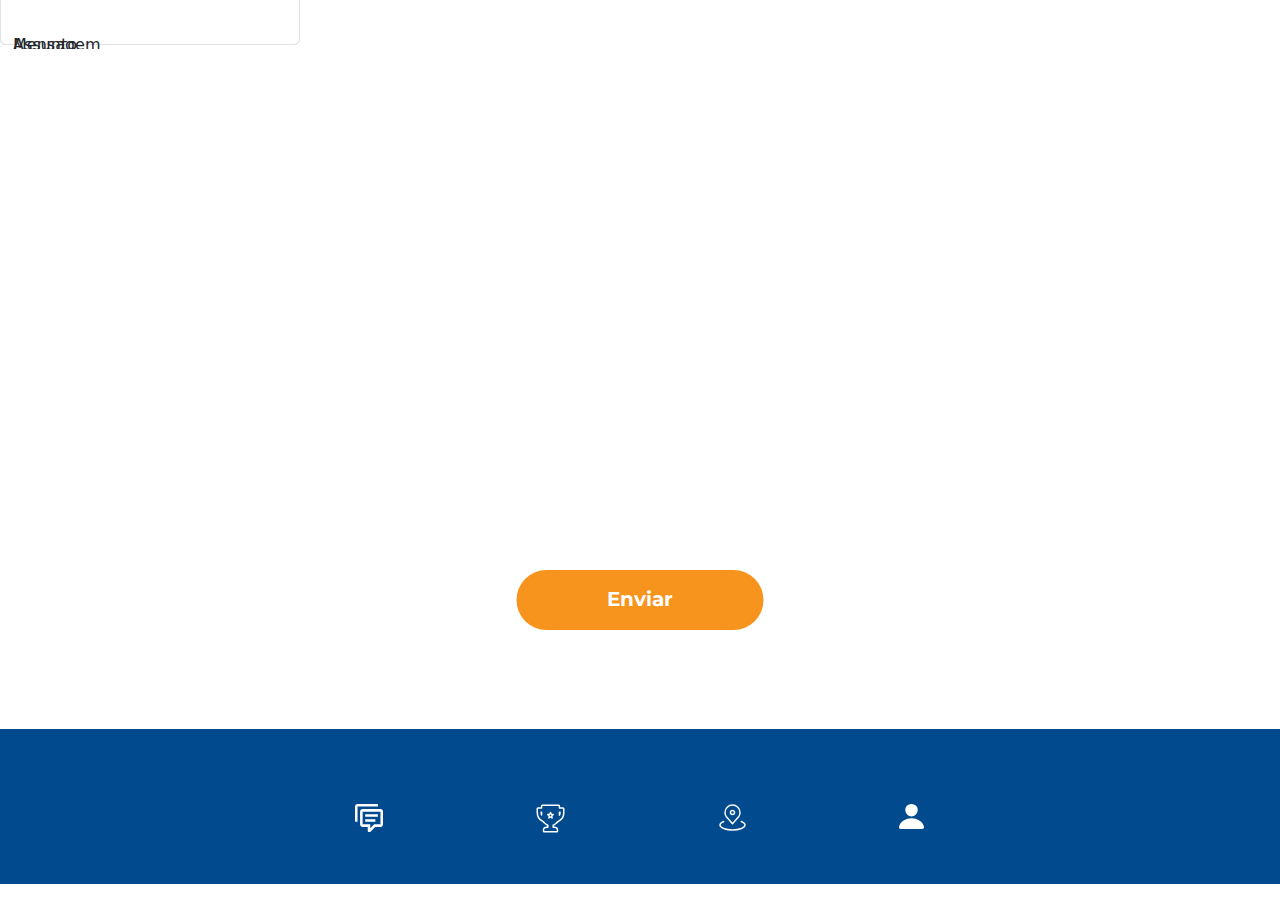
==== avaliacao.html @ e8deaa8e "att css" ====
<!DOCTYPE html>
<html lang="pt-br">

<head>
    <meta charset="UTF-8">
    <meta http-equiv="X-UA-Compatible" content="IE=edge">
    <meta name="viewport" content="width=device-width, initial-scale=1.0">
    <link rel="stylesheet" href="assets/css/style.css">
    <link rel="preconnect" href="https://fonts.googleapis.com">
    <link rel="preconnect" href="https://fonts.gstatic.com" crossorigin>
    <link href="https://fonts.googleapis.com/css2?family=Abel&family=Montserrat:wght@100;400;500&display=swap"
        rel="stylesheet">
    <link rel="stylesheet" href="bootstrap-5.3.0-alpha3-dist/css/bootstrap.css">
    <link href="/assets/img/logo-rodape.svg" rel="icon">
    <title>Self Check</title>

<body>

        <form action="">
            <div class="avaliacoes">
                <div class="form-floating mb-3" style="width: 300px;">
                    <input type="text" class="form-control" id="assunto" placeholder="name@example.com">
                    <label for="floatingInput">Assunto</label>

                </div>
                <div class="form-floating" style="width: 300px;">
                    <input type="text" class="form-control" id="mensagem" placeholder="Password">
                    <label for="floatingPassword">Mensagem</label>
                </div>
            </div>

            <button type="submit" class="cadastrobtt">
                <div class="cadastrobtt2">Enviar</div>
            </button>

        </form>

        <div>
            <footer>
                <ul id="rodape">
                    <li id="icon-forum">
                        <img src="img/icon-forum-vazio.svg" alt="">
                    </li>
                    <li id="icon-pontos">
                        <img src="img/icon-pontos-vazio.svg" alt="">
                    </li>
                    <li id="icon-checkin">
                        <img src="img/icon-checkin-vazio.svg" alt="">
                    </li>
                    <li id="icon-perfil">
                        <img src="img/icon-perfil-preenchido.svg" alt="">
                    </li>
                </ul>
            </footer>
        </div>


</body>
<script src="assets/js/script.js"></script>

</html>
---- assets/css/style.css ----
@charset "UTF-8";

       * {
           margin: 0px;
           padding: 0px;
           box-sizing: border-box;
       }

       body {
           background: #F9F9F9;
       }

       /*Home*/
       #home {
           box-sizing: border-box;
           margin: 0px;
           padding: 0px;
           position: relative;
           width: 100%;
           height: auto;
           max-height: 300px;
           background-color: #F9F9F9;
       }

       #logo-1 {
           position: absolute;
           width: 80%;
           max-width: 337px;
           height: auto;
           left: 50%;
           transform: translateX(-50%);
           top: 60px;
           align-items: center;
       }

       #self-check {
           position: absolute;
           width: 90%;
           max-width: 149px;
           height: auto;
           left: 50%;
           transform: translateX(-50%);
           top: 270px;

           font-family: 'Montserrat', sans-serif;
           font-size: 16px;
           font-weight: 700;
           font-size: 24px;
           line-height: 157.9%;

           color: #004A8D;

           text-shadow: 0px 4px 4px rgba(0, 0, 0, 0.25);
       }

       #texto-inicio {
           position: absolute;
           width: 90%;
           height: auto;
           left: 50%;
           transform: translateX(-50%);
           top: 350px;

           font-family: 'Abel', sans-serif;
           font-style: normal;
           font-weight: 400;
           font-size: 16px;
           line-height: 157.9%;
           text-align: center;

           color: #000000;
       }

       #faca-seu-checkin {
           position: absolute;
           width: 90%;
           max-width: 247px;
           height: 55px;
           left: 50%;
           transform: translateX(-50%);
           top: 540px;
           border-radius: 30px;
           background-color: #004A8D;
           border: none;

           font-family: 'Montserrat',
               sans-serif;
           font-style: normal;
           font-weight: 700;
           font-size: 18px;
           line-height: 157.9%;
           color: #FFFFFF;
           cursor: pointer;
       }

       #logo-rodape {
           position: absolute;
           left: 50%;
           top: 650px;
           padding-bottom: 0%;
           transform: translateX(-50%) translateY(-50%);
       }

       /* Perfil */

       /*#perfil {
           box-sizing: border-box;
           margin: 0px;
           padding: 0px;
           position: relative;
           width: 100%;
           height: auto;
           background-color: #F9F9F9;
       }*/

       #foto-fundo-perfil {
           position: relative;
           width: 100%;
           height: 50%;
           box-sizing: border-box;
           left: 0;
           top: -50px;

       }

       #sobrepor {
           position: absolute;
           width: 75%;
           max-width: 374px;
           height: 350px;
           left: 50%;
           top: 50%;
           opacity: 1;
           position: absolute;
           background: #FFFFFF;
           box-shadow: 1px 1px 50px rgba(0, 0, 0, 0.25);
           border-radius: 20px;
           padding: 20px;
           transform: translateX(-50%) translateY(-50%);
       }


       #foto-perfil {
           position: absolute;
           width: 150px;
           height: 150px;
           left: 50%;
           top: -10px;
           z-index: 2;
           transform: translate(-50%, -50%);
       }

       #icon-edit {
           position: absolute;
           width: 40px;
           height: 40px;
           left: 79%;
       }

       #nome-usuario-perfil {
           position: absolute;
           width: 100%;
           height: auto;
           left: 0%;
           top: 80px;

           font-family: 'Montserrat', sans-serif;
           font-style: normal;
           font-weight: 400;
           font-size: 16px;
           line-height: 24px;

           text-align: center;
           letter-spacing: 0.01em;

           color: #263238;
       }

       #email-usuario-perfil {
           position: absolute;
           width: 100%;
           height: auto;
           left: 0%;
           top: 100px;

           font-family: 'Montserrat', sans-serif;
           font-style: normal;
           font-weight: 400;
           font-size: 12px;
           line-height: 157.9%;

           text-align: center;

           color: #888888;
       }

       #icon-checkin2 {
           position: absolute;
           left: 70px;
           right: auto;
           top: 145px;
           bottom: 23.24%;
       }

       #check-ins {
           position: absolute;
           width: 105px;
           height: 22px;
           left: 105px;
           top: 145px;

           font-family: 'Montserrat';
           font-style: normal;
           font-weight: 400;
           font-size: 14px;
           line-height: 157.9%;
           /* or 22px */


           color: #666666;
       }

       #icon-posts {
           position: absolute;
           width: 24px;
           height: 50px;
           left: 65px;
           top: 185px;
       }

       #posts {
           position: absolute;
           width: 105px;
           height: 22px;
           left: 105px;
           top: 180px;

           font-family: 'Montserrat', sans-serif;
           font-style: normal;
           font-weight: 400;
           font-size: 14px;
           line-height: 157.9%;

           color: #666666;
       }

       #icon-phone {
           position: absolute;
           width: 23px;
           left: 66px;
           right: 78.99%;
           top: 197px;
           bottom: 14.34%;
       }

       #telefone {
           position: absolute;
           width: 93px;
           height: 22px;
           left: 105px;
           top: 197px;

           font-family: 'Montserrat', sans-serif;
           font-style: normal;
           font-weight: 400;
           font-size: 14px;
           line-height: 157.9%;
           /* or 22px */

           color: #666666;
       }

       .test {
           left: 50%;
           transform: translate(-50%, -50%);
       }

       #button-sair-perfil {
           position: absolute;
           width: 50%;
           height: 45px;
           left: 25%;
           top: 325px;
           border: none;

           background: #F7941E;
           border-radius: 30px;

           font-family: 'Montserrat', sans-serif;
           font-style: normal;
           font-weight: 700;
           font-size: 18px;
           line-height: 157.9%;
           color: #FFFFFF;
       }

       #rodape {
           position: fixed;
           bottom: 0;
           width: 100%;
           padding: 4%;
           display: flex;
           flex-direction: row;
           justify-content: center;
           background: #004A8D;
       }

       #corpo li {
           margin-top: 2%;
           list-style-type: none;
       }

       #rodape li {
           margin-top: 2%;
           list-style-type: none;
       }

       #icon-forum {
           margin-right: 13%;
       }

       #icon-pontos {
           margin-right: 13%;
       }

       #icon-checkin {
           margin-right: 0%;
       }

       #icon-perfil {
           margin-left: 13%;
       }


       /* Check In */

       @media only screen and (max-width: 600px) {

           #mapa {
               position: fixed;
               top: 0;
               left: 0;
               height: 100vh;
               width: 100vw;
               border-radius: 20px;
           }


           .botao-checkin button {
               position: absolute;
               width: 166px;
               height: 45px;
               left: 50%;
               transform: translateX(-50%) translateY(-50%);
               top: 80%;
               border: none;
               border-radius: 30px;
               font-family: 'Montserrat';
               font-style: normal;
               font-weight: 700;
               font-size: 18px;
               line-height: 20px;
               color: #F8F8F8;
           }

           .botao-checkin.disabled {
               background-color: #f0f0f0;
               color: #777;
               cursor: default;
           }


           .popup {
               display: none;
               position: absolute;
               width: 335px;
               height: 340px;
               top: 50%;
               left: 50%;
               transform: translate(-50%, -50%);
               background-color: #fff;
               padding: 20px;
               border: 1px solid #ccc;
               border-radius: 20px;
               z-index: 1000;
           }

           .popup img {
               position: absolute;
               left: 43%;
               right: 41.55%;
               top: 50px;
               bottom: 53.79%;
               border: none;
           }

           .popup h2 {
               position: absolute;
               width: 310px;
               height: 45px;
               left: 40px;
               top: 150px;

               font-family: 'Montserrat';
               font-style: normal;
               font-weight: 700;
               font-size: 25px;
               line-height: 20px;
               /* or 80% */

               text-align: center;

               color: rgba(247, 148, 30, 0.87);
           }

           .popup h3 {
               position: absolute;
               width: 310px;
               height: 45px;
               left: 40px;
               top: 180px;

               font-family: 'Montserrat';
               font-style: normal;
               font-weight: 700;
               font-size: 25px;
               line-height: 20px;
               /* or 80% */

               text-align: center;

               color: rgba(247, 148, 30, 0.87);
           }

           .popup button {
               position: absolute;
               width: 166px;
               height: 45px;
               left: 121px;
               top: 280px;
               border: none;

               background: #F7941E;
               border-radius: 30px;

               font-family: 'Montserrat';
               font-style: normal;
               font-weight: 700;
               font-size: 25px;
               line-height: 20px;
               /* identical to box height, or 80% */

               text-align: center;

               color: #F8F8F8;
           }
       }


       /*login*/

       #login-file {
           box-sizing: border-box;
           margin: 0px;
           padding: 0px;
           position: relative;
           width: 100%;
           height: auto;
       }

       .login1 {
           position: absolute;
           left: 50%;
           top: 100%;
           transform: translateX(-50%) translateY(-50%);
       }


       .loginbtt {
           position: absolute;
           width: 247px;
           height: 60px;
           left: 50%;
           top: 520px;
           background: #004A8D;
           border-radius: 30px;
           border: none;
           transform: translateX(-50%) translateY(-50%);
       }

       .loginbtt2 {
           text-align: center;
           font-family: 'Montserrat';
           font-style: normal;
           font-weight: 700;
           font-size: 20px;
           line-height: 157.9%;
           color: #FFFFFF;
       }

       .cadastrobtt {
           position: absolute;
           width: 247px;
           height: 60px;
           left: 50%;
           top: 600px;
           background: #F7941E;
           border-radius: 30px;
           border: none;
           transform: translateX(-50%) translateY(-50%);
       }

       .cadastrobtt2 {
           text-align: center;
           top: 50px;
           left: 25px;
           font-family: 'Montserrat';
           font-style: normal;
           font-weight: 700;
           font-size: 20px;
           line-height: 157.9%;
           color: #FFFFFF;
       }

       #logo-2 {
           position: absolute;
           width: 80%;
           max-width: 337px;
           height: auto;
           left: 50%;
           transform: translateX(-50%) translateY(-50%);
           top: 380%;
           align-items: center;
       }

       .voltar {
           text-decoration: none;
           color: #000000;
           top: 50%;
           transform: translateX(-50%) translateY(-50%);
       }

       #logo-rodape-login {
           position: absolute;
           width: 33px;
           height: 21px;
           left: 50%;
           top: 700px;
           padding-bottom: 0%;
           transform: translateX(-50%) translateY(-50%);
       }

       /* Avaliações */

       .avaliacoes {
           box-sizing: border-box;
           margin: 0px;
           padding: 0px;
           position: relative;
           width: 100%;
           height: auto;
       }

       #assunto {
           position: absolute;
           left: 50%;
           top: 50%;
           transform: translateX(-50%) translateY(-50%);
       }

       #mensagem {
           position: absolute;
           left: 50%;
           top: 100%;
           transform: translateX(-50%) translateY(-50%);
       }


       /* Pontos (Alunos) */

       @media screen and (max-width: 768px) {
           .mini-perfil {
               width: 362px;
               height: 118px;
               background: rgba(255, 255, 255, 1);
               opacity: 1;
               position: absolute;
               top: 40px;
               left: 7px;
               border-top-left-radius: 20px;
               border-top-right-radius: 20px;
               border-bottom-left-radius: 20px;
               border-bottom-right-radius: 20px;
               box-shadow: 1px 1px 50px rgba(0, 0, 0, 0.25);
               overflow: hidden;
           }

           .mini-perfil-image1 {
               position: absolute;
               left: 20px;
               bottom: 15px;
           }

           .mini-perfil-image2 {
               position: absolute;
               left: 305px;
               bottom: 60px;
           }

           .mini-perfil-foto1 {
               width: 83px;
               height: 83px;
           }

           .mini-perfil-foto2 {
               width: 45px;
               height: 45px;
           }

           .mini-perfil-texto1 {
               position: absolute;
               left: 120px;
               bottom: 60px;
           }

           .mini-perfil-texto2 {
               position: absolute;
               left: 120px;
               bottom: 45px;
           }

           .mini-perfil-texto3 {
               position: absolute;
               left: 120px;
               bottom: 20px;
           }

           .mini-perfil-id1 {
               font-family: 'Montserrat';
               font-style: normal;
               font-weight: 400;
               font-size: 17px;
               line-height: 24px;
           }

           .mini-perfil-id2 {
               font-family: 'Montserrat';
               font-style: normal;
               font-weight: 400;
               font-size: 9px;
               line-height: 157.9%;
               color: #888888;
           }

           #pontos {
               font-family: 'Montserrat';
               font-style: normal;
               font-weight: 500;
               font-size: 13px;
               line-height: 15px;
               letter-spacing: 0.05em;
               color: #000000;
           }

           .recompensa-pontos1 {
               box-sizing: border-box;
               position: absolute;
               width: 359px;
               height: 120px;
               top: 200px;
               left: 9px;
               background: #FFFFFF;
               border: 1px solid #EAEAEA;
               box-shadow: 2px 1px 5px rgba(0, 0, 0, 0.15);
               border-radius: 5px;
               overflow: hidden;
           }

           .recompensa-pontos1-image {
               position: absolute;
               left: 10px;
               bottom: 37px;
           }

           .recompensa-pontos1-foto {
               width: 63px;
               height: 59px;
           }

           .recompensa-pontos1-texto1 {
               position: absolute;
               width: 150px;
               height: 17px;
               left: 80px;
               top: 26px;
           }

           .recompensa-pontos1-ts1 {
               font-family: 'Montserrat';
               font-style: normal;
               font-weight: 700;
               font-size: 14px;
               line-height: 17px;
           }

           .recompensa-pontos1-foto1 {
               width: 380px;
               height: 8px;
           }

           .recompensa-pontos2 {
               box-sizing: border-box;
               position: absolute;
               width: 359px;
               height: 120px;
               top: 360px;
               left: 9px;
               background: #FFFFFF;
               border: 1px solid #EAEAEA;
               box-shadow: 2px 1px 5px rgba(0, 0, 0, 0.15);
               border-radius: 5px;
               overflow: hidden;
           }

           .recompensa-pontos1-texto2 {
               position: absolute;
               width: 315px;
               height: 25px;
               left: 80px;
               top: 44px;
           }

           .recompensa-pontos1-ts2 {
               font-family: 'Montserrat';
               font-style: normal;
               font-weight: 400;
               font-size: 11px;
               line-height: 25px;
           }

           .recompensa-pontos1-texto3 {
               position: absolute;
               width: 33px;
               height: 13px;
               left: 160px;
               top: 85px;
           }

           .recompensa-pontos1-ts3 {
               font-family: 'RocknRoll One';
               font-style: normal;
               font-weight: 400;
               font-size: 7px;
               line-height: 12px;
               letter-spacing: 0.05em;
               color: #000000;
           }

           .recompensa-pontos1-texto4 {
               position: absolute;
               width: 76px;
               height: 15px;
               left: 266px;
               top: 5px;
           }

           .recompensa-pontos1-ts4 {
               font-family: 'Montserrat';
               font-style: normal;
               font-weight: 500;
               font-size: 12px;
               line-height: 15px;
               letter-spacing: 0.05em;
               color: #000000;
           }

           .recompensa-pontos3 {
               box-sizing: border-box;
               position: absolute;
               width: 359px;
               height: 120px;
               top: 520px;
               left: 9px;
               background: #FFFFFF;
               border: 1px solid #EAEAEA;
               box-shadow: 2px 1px 5px rgba(0, 0, 0, 0.15);
               border-radius: 5px;
               overflow: hidden;
           }

           .progresso-barra {
               position: absolute;
               top: 92px;
               left: 25px;
               width: 300px;
               height: 10px;
               background-color: #ddd;
               border-radius: 10px;
           }

           .progresso-barra div {
               height: 100%;
               text-align: right;
               padding: 0 10px;
               line-height: 10px;
               width: 0;
               background-color: #4caf50;
               color: white;
               border-radius: 10px;
           }

           .progresso-label {
               font-size: 11px;
               text-align: center;
           }

           .progresso-barra2 {
               position: absolute;
               top: 92px;
               left: 25px;
               width: 300px;
               height: 10px;
               background-color: #ddd;
               border-radius: 10px;
           }

           .progresso-barra2 div {
               height: 100%;
               text-align: right;
               padding: 0 10px;
               line-height: 10px;
               width: 0;
               background-color: #4caf50;
               color: white;
               border-radius: 10px;
           }

           .progresso-label2 {
               font-size: 11px;
               text-align: center;
           }

           .progresso-barra3 {
               position: absolute;
               top: 92px;
               left: 25px;
               width: 300px;
               height: 10px;
               background-color: #ddd;
               border-radius: 10px;
           }

           .progresso-barra3 div {
               height: 100%;
               text-align: right;
               padding: 0 10px;
               line-height: 10px;
               width: 0;
               background-color: #4caf50;
               color: white;
               border-radius: 10px;
           }

           .progresso-label3 {
               font-size: 11px;
               text-align: center;
           }
       }

       /* Cadastro */

       #logo3 {
           position: absolute;
           left: 50%;
           top: 10rem;
           transform: translateX(-50%) translateY(-50%);
       }

       .cadastrobtt-2 {
           position: absolute;
           width: 247px;
           height: 60px;
           left: 50%;
           transform: translateX(-50%) translateY(-50%);
           top: 700px;
           background: #F7941E;
           border-radius: 30px;
           border: none;
       }

       #logo-rodape-cadastro {
           position: absolute;
           left: 50%;
           top: 770px;
           padding-bottom: 0%;
           transform: translateX(-50%) translateY(-50%);
       }

       .login2 {
           position: absolute;
           left: 50%;
           transform: translateX(-50%) translateY(-50%);
           top: 150px;
       }

       .check {
           overflow: hidden;
           display: flex;
           margin-top: -225px;
       }

       .btt {
           position: absolute;
           display: flex;
           z-index: 1;
           left: 150px;
           top: 600px;
       }

       /* Check in */

       .camera {
           top: -50px
       }

       .scan {
           position: relative;
           display: flex;
           align-items: center;
           flex-direction: column;
           z-index: 2;

       }

       .scan {
           position: relative;
           width: 209px;
           height: 200px;
           top: 249px;
           left: 93px;
           overflow: hidden;

       }

       .scan::after {
           content: '';
           position: absolute;
           inset: 20px;
           top: 0;
           left: 0;
           width: calc(100% -50px);
           height: 2px;
           background: #3BCC52;
           filter: drop-shadow(0 0 20px #3bcc52) drop-shadow(0 0 60px #3bcc52);
           animation: animate 4s ease-in-out infinite;
       }


       @keyframes animate {

           0%,
           100% {
               top: 5px;
           }

           50% {
               top: calc(100% - 20px);
           }
       }


       .border {
           position: absolute;
           width: 200px;
           display: flex;
           z-index: 3;
           top: 250px;
           left: 95px;
       }


       .btt {
           align-items: center;
           display: flex;
           position: absolute;
           width: 150px;
           height: 63px;
           left: 120px;
           top: 500px;
           background: #004A8D;
           border-radius: 30px;
           border: none;
       }

       .btt2 {

           font-family: 'Montserrat';
           font-style: normal;
           font-weight: 700;
           font-size: 20px;
           margin-left: 25px;
           line-height: 157.9%;
           color: #FFFFFF;
       }

       .back {
           background-color: #000000;
           width: 500;
           height: 860px;
       }

       /* Forum */

       @media only screen and (max-width: 600px) {

           .perfil-criar-post {
               width: 400px;
               height: 118px;
               background: #004A8D;
               opacity: 1;
               position: absolute;
               top: 40px;
               left: 7px;
               border-top-left-radius: 20px;
               border-top-right-radius: 20px;
               border-bottom-left-radius: 20px;
               border-bottom-right-radius: 20px;
               box-shadow: 1px 1px 50px rgba(0, 0, 0, 0.25);
               overflow: hidden;
           }

           .criar-post-image1 {
               position: absolute;
               left: 9px;
               bottom: 15px;
           }

           .criar-post-foto1 {
               width: 50px;
               height: 83px;
           }

           .campo-texto {
               padding: 10px;
               gap: 10px;
               border-radius: 40px;
               border: px solid #fff;
               box-shadow: 0 0 10px rgba(0, 0, 0, 0.1);
               background-color: #fff;
               width: 200px;
               height: 40px;
               margin: 30px 70px;
               font-family: 'Montserrat' sans-serif;

           }

           .campo-texto textarea {
               width: 200px;
               height: 34px;
               resize: none;
               border-radius: 15px;
               border-top: 1px solid #ffffff;
               border-bottom: 1px solid #ffffff;
               border-left: 1px solid #ffffff;
               border-right: 1px solid #ffffff;
               outline: none;
               font-family: 'Montserrat' sans-serif;
           }


           .btn-post {
               position: absolute;
               width: 90px;
               height: 50px;
               left: 300px;
               top: 7px;
               margin: 30px auto;
               background: #FF6934;
               border-radius: 40px;
               color: #fff;
               border: none;
           }

           #messages {
               font-family: 'Montserrat' sans-serif;
               font-style: normal;
               font-weight: 700;
               font-size: 14px;
               line-height: 16px;
               display: flex;
               align-items: center;
               letter-spacing: 0.05em;

               color: #000000;
           }



           .relogio-forum {
               position: absolute;
               width: 20px;
               height: 20px;
               left: 80px;
               top: 190px;
               color: #808080;
           }

           .p1 {
               position: absolute;
               width: 15px;
               height: 15px;
               left: 108px;
               top: 176px;
               color: #808080;
           }

           .setad-forum {
               position: absolute;
               width: 20px;
               height: 20px;
               left: 160px;
               top: 191px;
               color: #808080;
           }

           .p2 {
               position: absolute;
               width: 15px;
               height: 15px;
               left: 185px;
               top: 176px;
               color: #808080;
           }

           .caixa-forum {
               position: absolute;
               width: 20px;
               height: 20px;
               left: 230px;
               top: 191px;
               color: #808080;
           }

           .p3 {
               position: absolute;
               width: 15px;
               height: 15px;
               left: 260px;
               top: 176px;
               color: #808080;
           }

           .messages {
               box-sizing: border-box;
               position: absolute;
               width: 381px;
               height: 130px;
               top: 240px;
               left: 9px;
               background: #FFFFFF;
               border: 1px solid #EAEAEA;
               box-shadow: 2px 1px 5px rgba(0, 0, 0, 0.15);
               border-radius: 5px;
               overflow: hidden;
               font-family: 'Montserrat' sans-serif;

           }

           .img2-forum-perfil {
               position: absolute;
               left: 9px;
               bottom: 55px;
           }

           .foto2-forum-perfil {
               width: 55px;
               height: 55px;
               border-radius: 50%;
           }

           .palavras-forum h2 {
               position: absolute;
               width: 110px;
               height: 15px;
               left: 75px;
               top: 9px;

               font-family: 'Montserrat' sans-serif;
               font-style: normal;
               font-weight: 400;
               font-size: 13px;
               line-height: 15px;
               display: flex;
               align-items: center;
               letter-spacing: 0.05em;

               color: #000000;
           }

           .palavras-forum p {
               position: absolute;
               width: 81px;
               height: 25px;
               left: 75px;
               top: 20px;

               font-family: 'Montserrat' sans-serif;
               font-style: normal;
               font-weight: 400;
               font-size: 10px;
               line-height: 12px;
               display: flex;
               align-items: center;
               letter-spacing: 0.05em;

               /* Subtitle text color */

               color: #808080;
           }

           .palavras-forum h1 {
               position: absolute;
               width: 270xpx;
               height: 20px;
               left: 70px;
               top: 50px;

               font-family: 'Montserrat' sans-serif;
               font-style: normal;
               font-weight: 750;
               font-size: 18px;
               line-height: 16px;
               display: flex;
               align-items: center;
               letter-spacing: 0.05em;

               color: #000000;
           }

           .olho-forum {
               position: absolute;
               width: 15px;
               height: 15px;
               left: 210px;
               top: 5px;

           }

           .batep-forum {
               position: absolute;
               width: 15px;
               height: 15px;
               left: 270px;
               top: 5px;
           }

           .seta-forum {
               position: absolute;
               width: 15px;
               height: 15px;
               left: 320px;
               top: 5px;
           }

           .p4 {
               position: absolute;
               width: 15px;
               height: 15px;
               left: 230px;
               top: -8px;
           }

           .p5 {
               position: absolute;
               width: 15px;
               height: 15px;
               left: 290px;
               top: -8px;
           }

           .p6 {
               position: absolute;
               width: 15px;
               height: 15px;
               left: 335px;
               top: -8px;
           }
       }
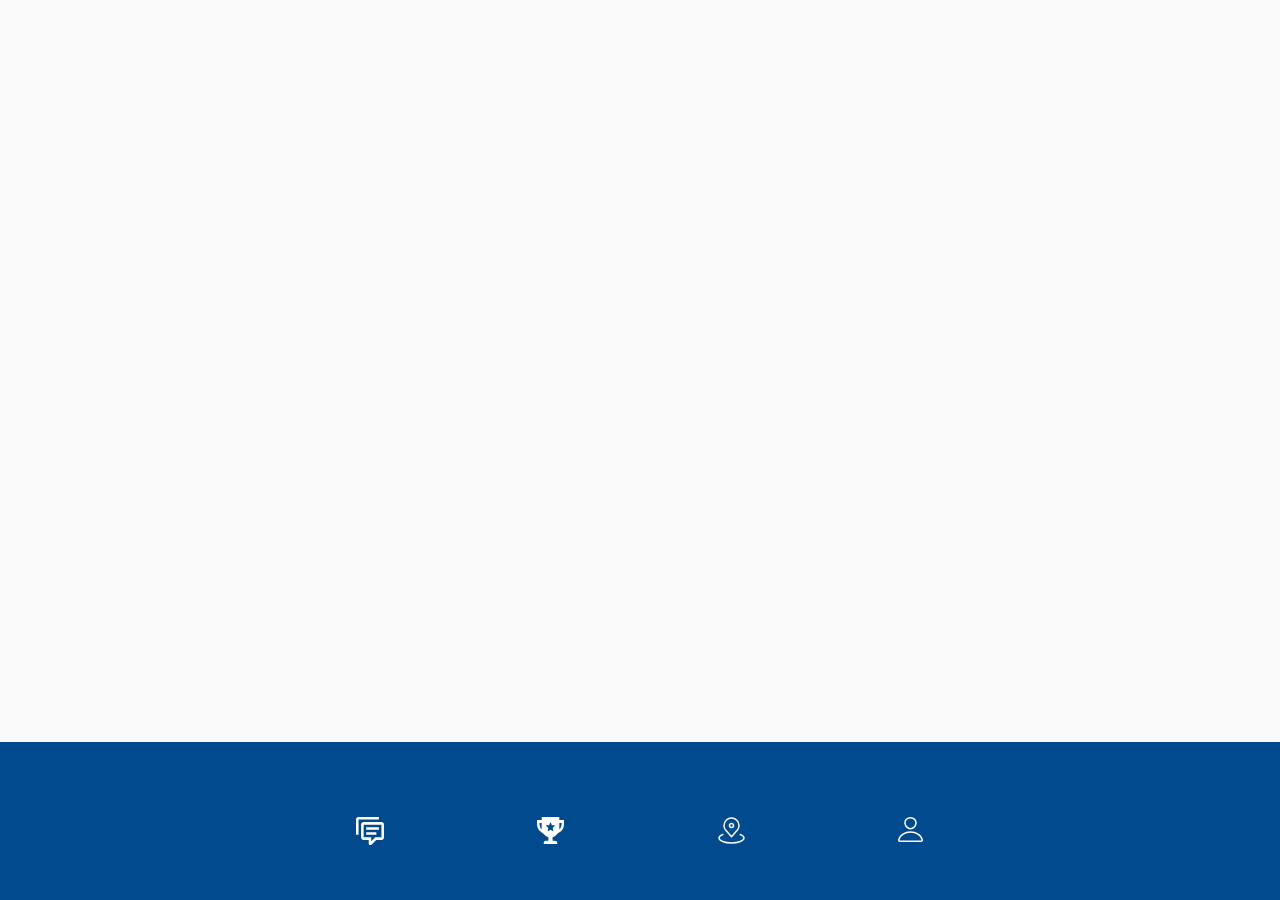
==== commit b05ca866: "att boss" ====
--- a/avaliacao.html
+++ b/avaliacao.html
@@ -1,61 +1,40 @@
 <!DOCTYPE html>
-<html lang="pt-br">
+<html lang="en">
 
 <head>
     <meta charset="UTF-8">
     <meta http-equiv="X-UA-Compatible" content="IE=edge">
     <meta name="viewport" content="width=device-width, initial-scale=1.0">
-    <link rel="stylesheet" href="assets/css/style.css">
+    <link rel="stylesheet" href="assets/css/temp.css">
     <link rel="preconnect" href="https://fonts.googleapis.com">
     <link rel="preconnect" href="https://fonts.gstatic.com" crossorigin>
     <link href="https://fonts.googleapis.com/css2?family=Abel&family=Montserrat:wght@100;400;500&display=swap"
         rel="stylesheet">
-    <link rel="stylesheet" href="bootstrap-5.3.0-alpha3-dist/css/bootstrap.css">
     <link href="/assets/img/logo-rodape.svg" rel="icon">
     <title>Self Check</title>
+</head>
 
 <body>
+    
+    <footer>
+        <ul id="rodape">
+            <li id="icon-forum">
+                <img src="img/icon-forum-vazio.svg" alt="">
+            </li>
+            <li id="icon-pontos">
+                <img src="img/icon-pontos-preenchido.svg" alt="">
+            </li>
+            <li id="icon-checkin">
+                <img src="img/icon-checkin-vazio.svg" alt="">
+            </li>
+            <li id="icon-perfil">
+                <img src="img/icon-perfil-vazio.svg" alt="">
+            </li>
+        </ul>
+    </footer>
+    
+    <script src="/assets/js/pontos.js"></script>
+    
+</body>
 
-        <form action="">
-            <div class="avaliacoes">
-                <div class="form-floating mb-3" style="width: 300px;">
-                    <input type="text" class="form-control" id="assunto" placeholder="name@example.com">
-                    <label for="floatingInput">Assunto</label>
-
-                </div>
-                <div class="form-floating" style="width: 300px;">
-                    <input type="text" class="form-control" id="mensagem" placeholder="Password">
-                    <label for="floatingPassword">Mensagem</label>
-                </div>
-            </div>
-
-            <button type="submit" class="cadastrobtt">
-                <div class="cadastrobtt2">Enviar</div>
-            </button>
-
-        </form>
-
-        <div>
-            <footer>
-                <ul id="rodape">
-                    <li id="icon-forum">
-                        <img src="img/icon-forum-vazio.svg" alt="">
-                    </li>
-                    <li id="icon-pontos">
-                        <img src="img/icon-pontos-vazio.svg" alt="">
-                    </li>
-                    <li id="icon-checkin">
-                        <img src="img/icon-checkin-vazio.svg" alt="">
-                    </li>
-                    <li id="icon-perfil">
-                        <img src="img/icon-perfil-preenchido.svg" alt="">
-                    </li>
-                </ul>
-            </footer>
-        </div>
-
-
-</body>
-<script src="assets/js/script.js"></script>
-
-</html>+</html>
--- a/assets/css/temp.css
+++ b/assets/css/temp.css
@@ -0,0 +1,289 @@
+@charset "UTF-8";
+
+* {
+    margin: 0px;
+    padding: 0px;
+    box-sizing: border-box;
+}
+
+body {
+    background: #F9F9F9;
+}
+
+.mini-perfil {
+    position: fixed;
+    display: flex;
+    align-items: center;
+    width: 91%;
+    padding: 3%;
+    margin-top: 6%;
+    margin-left: 4%;
+    box-sizing: border-box;
+    background: #FFFFFF;
+    box-shadow: 1px 1px 50px rgba(0, 0, 0, 0.25);
+    border-radius: 20px;
+}
+
+.mini-perfil-id1 {
+    font-family: 'Montserrat';
+    font-style: normal;
+    font-weight: 400;
+    font-size: 1em;
+    width: 80%;
+    line-height: 24px;
+}
+
+.mini-perfil-id2 {
+    font-family: 'Montserrat';
+    font-style: normal;
+    font-weight: 400;
+    font-size: 9px;
+    line-height: 24px;
+    color: #888888;
+}
+
+.mini-perfil-texto1 {
+    margin-bottom: 2%;
+    margin-left: 4%;
+    line-height: 10%;
+}
+
+.mini-perfil-image2 {
+    margin-bottom: 14%;
+    margin-left: 15%;
+}
+
+.mini-perfil-foto1 {
+    width: 25%;
+    height: auto;
+    margin-left: 3%;
+}
+
+.mini-perfil-foto2 {
+    width: 75%;
+    height: auto;
+}
+
+.recompensa-pontos1 {
+    position: fixed;
+    display: flex;
+    align-items: center;
+    font-family: 'Montserrat';
+    width: 90%;
+    padding: 15%;
+    margin-top: 44%;
+    margin-left: 5%;
+    background: #FFFFFF;
+    border: 1px solid #EAEAEA;
+    box-shadow: 2px 1px 5px rgba(0, 0, 0, 0.15);
+    border-radius: 5px;
+}
+
+.recompensa-pontos1-ts1 {
+    font-family: 'Montserrat';
+    font-style: normal;
+    font-weight: 700;
+    font-size: 14px;
+    line-height: 17px;
+}
+
+.recompensa-pontos1-texto1 {
+    position: absolute;
+    margin-bottom: 12%;
+    margin-left: 8%;
+}
+
+.recompensa-pontos1-image {
+    position: absolute;
+    margin-left: -14%;
+    margin-top: -3%;
+}
+
+.recompensa-pontos1-foto {
+    width: 63px;
+    height: 59px;
+}
+
+.recompensa-pontos2 {
+    position: fixed;
+    display: flex;
+    align-items: center;
+    font-family: 'Montserrat';
+    width: 90%;
+    padding: 15%;
+    margin-top: 84%;
+    margin-left: 5%;
+    background: #FFFFFF;
+    border: 1px solid #EAEAEA;
+    box-shadow: 2px 1px 5px rgba(0, 0, 0, 0.15);
+    border-radius: 5px;
+}
+
+.recompensa-pontos1-ts2 {
+    font-family: 'Montserrat';
+    font-style: normal;
+    font-weight: 400;
+    font-size: 11px;
+    line-height: 25px;
+}
+
+
+.recompensa-pontos1-texto2 {
+    position: absolute;
+    margin-bottom: -2%;
+    margin-left: 8%;
+}
+
+
+.recompensa-pontos3 {
+    position: fixed;
+    display: flex;
+    align-items: center;
+    font-family: 'Montserrat';
+    width: 90%;
+    padding: 15%;
+    margin-top: 123%;
+    margin-left: 5%;
+    background: #FFFFFF;
+    border: 1px solid #EAEAEA;
+    box-shadow: 2px 1px 5px rgba(0, 0, 0, 0.15);
+    border-radius: 5px;
+}
+
+.recompensa-pontos1-texto4 {
+    position: absolute;
+    width: 76px;
+    height: 15px;
+    margin-bottom: 24%;
+    margin-left: 57%;
+}
+
+.progresso-barra {
+    position: absolute;
+    margin-bottom: -23%;
+    margin-left: -11%;
+    width: 300px;
+    height: 10px;
+    background-color: #ddd;
+    border-radius: 10px;
+}
+
+.progresso-barra div {
+    height: 100%;
+    text-align: right;
+    padding: 0 10px;
+    line-height: 10px;
+    width: 0;
+    background-color: #4caf50;
+    color: white;
+    border-radius: 10px;
+}
+
+.progresso-label {
+    font-size: 11px;
+    text-align: center;
+}
+
+.progresso-barra2 {
+    position: absolute;
+    margin-bottom: -23%;
+    margin-left: -11%;
+    width: 300px;
+    height: 10px;
+    background-color: #ddd;
+    border-radius: 10px;
+}
+
+.progresso-barra2 div {
+    height: 100%;
+    text-align: right;
+    padding: 0 10px;
+    line-height: 10px;
+    width: 0;
+    background-color: #4caf50;
+    color: white;
+    border-radius: 10px;
+}
+
+.progresso-label2 {
+    font-size: 11px;
+    text-align: center;
+}
+
+.progresso-barra3 {
+    position: absolute;
+    margin-bottom: -23%;
+    margin-left: -11%;
+    width: 300px;
+    height: 10px;
+    background-color: #ddd;
+    border-radius: 10px;
+}
+
+.progresso-barra3 div {
+    height: 100%;
+    text-align: right;
+    padding: 0 10px;
+    line-height: 10px;
+    width: 0;
+    background-color: #4caf50;
+    color: white;
+    border-radius: 10px;
+}
+
+.progresso-label3 {
+    font-size: 11px;
+    text-align: center;
+}
+
+.recompensa-pontos1-ts4 {
+    font-family: 'Montserrat';
+    font-style: normal;
+    font-weight: 500;
+    font-size: 12px;
+    line-height: 15px;
+    letter-spacing: 0.05em;
+    color: #000000;
+}
+
+#pontos {
+    font-family: 'Montserrat';
+    font-style: normal;
+    font-weight: 500;
+    font-size: 13px;
+    line-height: 15px;
+    letter-spacing: 0.05em;
+    color: #000000;
+}
+
+#rodape {
+    position: fixed;
+    bottom: 0;
+    width: 100%;
+    padding: 4%;
+    display: flex;
+    flex-direction: row;
+    justify-content: center;
+    background: #004A8D;
+}
+
+#rodape li {
+    margin-top: 2%;
+    list-style-type: none;
+}
+
+#icon-forum {
+    margin-right: 13%;
+}
+
+#icon-pontos {
+    margin-right: 13%;
+}
+
+#icon-checkin {
+    margin-right: 0%;
+}
+
+#icon-perfil {
+    margin-left: 13%;
+}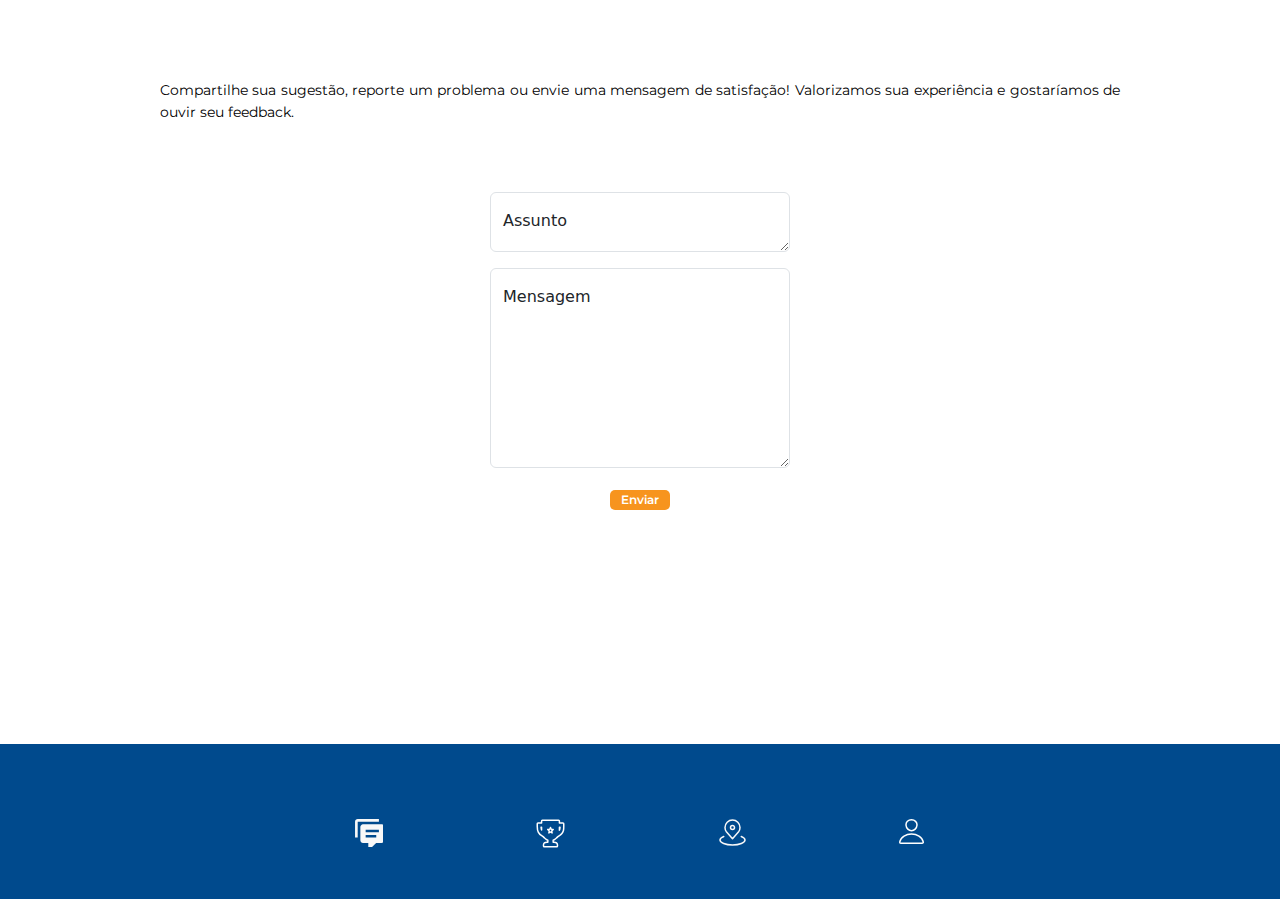
==== commit b647e09b: "att css avaliacao" ====
--- a/avaliacao.html
+++ b/avaliacao.html
@@ -10,19 +10,43 @@
     <link rel="preconnect" href="https://fonts.gstatic.com" crossorigin>
     <link href="https://fonts.googleapis.com/css2?family=Abel&family=Montserrat:wght@100;400;500&display=swap"
         rel="stylesheet">
+    <link rel="stylesheet" href="bootstrap-5.3.0-alpha3-dist/css/bootstrap.css">
     <link href="/assets/img/logo-rodape.svg" rel="icon">
     <title>Self Check</title>
 </head>
 
 <body>
-    
+
+    <div>
+        <h3 id="texto-avaliacao">Compartilhe sua sugestão, reporte um problema ou envie uma mensagem de satisfação!
+            Valorizamos sua
+            experiência e gostaríamos de ouvir seu feedback. </h3>
+    </div>
+
+    <div id="form-avaliacao">
+        <div class="form-floating mb-3">
+            <textarea class="form-control" placeholder="Leave a comment here" id="floatingTextarea2"
+                style="height: 60px; width: 300px;"></textarea>
+            <label for="floatingTextarea2">Assunto</label>
+        </div>
+        <div class="form-floating">
+            <textarea class="form-control" placeholder="Leave a comment here" id="floatingTextarea2"
+                style="height: 200px; width: 300px;"></textarea>
+            <label for="floatingTextarea2">Mensagem</label>
+        </div>
+    </div>
+
+    <button type="submit" id="btt-enviar">
+        <div>Enviar</div>
+    </button>
+
     <footer>
-        <ul id="rodape">
+        <ul id="rodape" style="margin-bottom: 1px;">
             <li id="icon-forum">
-                <img src="img/icon-forum-vazio.svg" alt="">
+                <img src="img/icon-forum-preenchido.svg" alt="">
             </li>
             <li id="icon-pontos">
-                <img src="img/icon-pontos-preenchido.svg" alt="">
+                <img src="img/icon-pontos-vazio.svg" alt="">
             </li>
             <li id="icon-checkin">
                 <img src="img/icon-checkin-vazio.svg" alt="">
@@ -32,9 +56,9 @@
             </li>
         </ul>
     </footer>
-    
-    <script src="/assets/js/pontos.js"></script>
-    
+
+    <script src="/assets/js/script.js"></script>
+
 </body>
 
-</html>
+</html>--- a/assets/css/temp.css
+++ b/assets/css/temp.css
@@ -286,4 +286,60 @@
 
 #icon-perfil {
     margin-left: 13%;
+}
+
+/* Avaliações */
+
+.avaliacoes {
+    box-sizing: border-box;
+    margin: 0px;
+    padding: 0px;
+    position: relative;
+    width: 100%;
+    height: auto;
+}
+
+#texto-avaliacao {
+    position: absolute;
+    width: 75%;
+    height: auto;
+    left: 50%;
+    transform: translateX(-50%);
+    top: 80px;
+
+    font-family: 'Montserrat', sans-serif;
+    font-style: normal;
+    font-weight: 400;
+    font-size: 14px;
+    line-height: 155%;
+    text-align: justify;
+    color: #000000;
+}
+
+#form-avaliacao {
+    position: absolute;
+    left: 50%;
+    top: 330px;
+    transform: translateX(-50%) translateY(-50%);
+}
+
+#btt-enviar {
+    position: absolute;
+    width: 60px;
+    height: 20px;
+    left: 50%;
+    top: 500px;
+    background: #F7941E;
+    border-radius: 5px;
+    border: none;
+    transform: translateX(-50%) translateY(-50%);
+    
+
+    text-align: center;
+    font-family: 'Montserrat';
+    font-style: normal;
+    font-weight: 600;
+    font-size: 12px;
+    line-height: 157.9%;
+    color: #FFFFFF;
 }